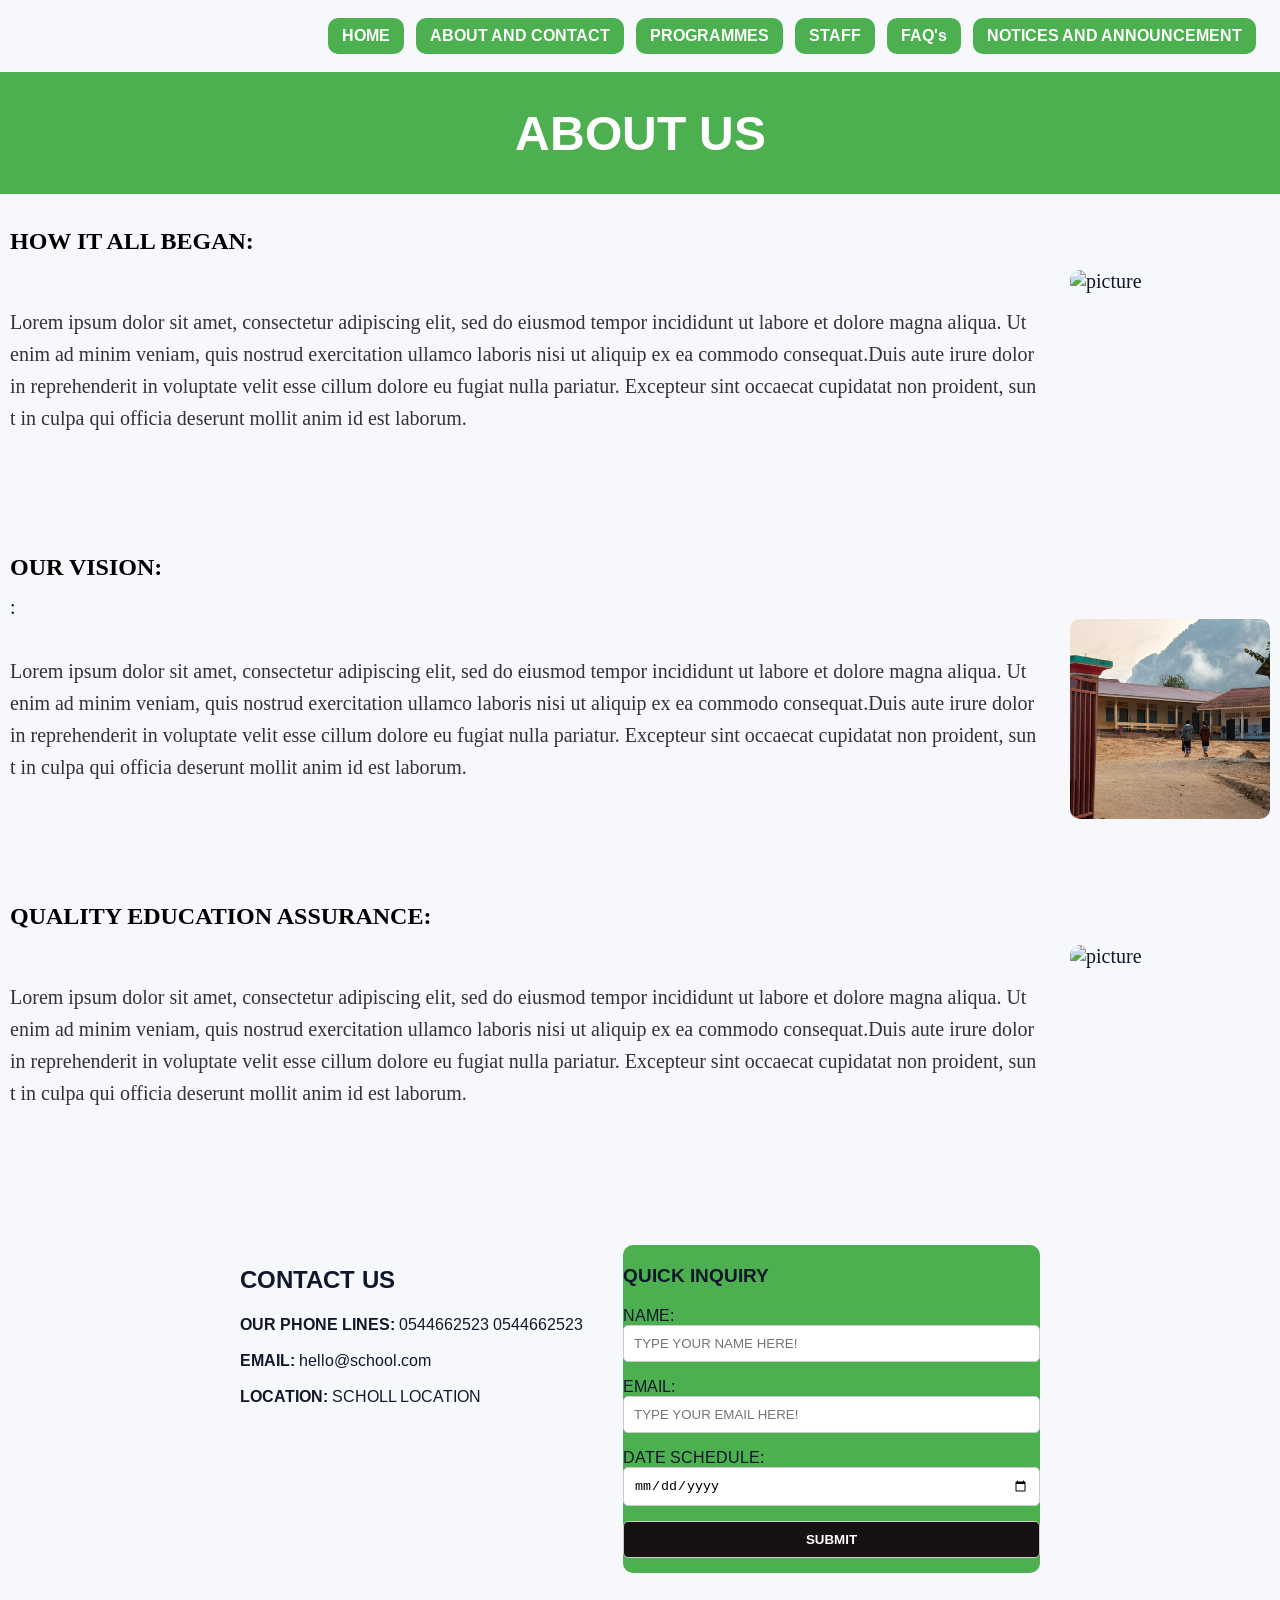
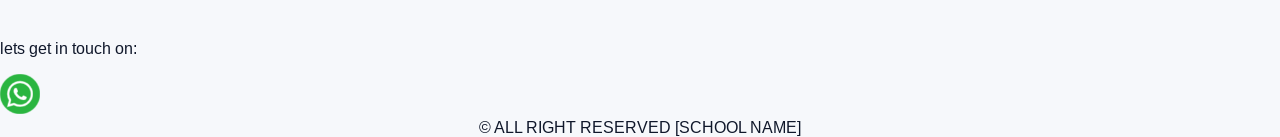
==== About.html @ 0851665d "first commit" ====
<!DOCTYPE html>
<html lang="en">
<head>
<link rel="preconnect" href="https://fonts.googleapis.com">
<link rel="preconnect" href="https://fonts.gstatic.com" crossorigin>
<link href="https://fonts.googleapis.com/css2?family=Arimo:ital,wght@0,400..700;1,400..700&display=swap" rel="stylesheet">
<link rel="stylesheet" href="https://cdnjs.cloudflare.com/ajax/libs/font-awesome/6.5.1/css/all.min.css">
    <meta charset="UTF-8">
    <meta name="viewport" content="width=device-width, initial-scale=1.0, maximum-scale=1.0, viewport-fit=cover">
     <link rel="stylesheet" href="CSS/style.css">
    <title>ABOUT US</title>
             <nav-bar>
            <ul>
                <li><a href="index.html">HOME</a></li>
                 <li><a href="About.html">ABOUT AND CONTACT</a></li>
                 <li><a href="PROGRAMMES.html">PROGRAMMES</a></li>
                 <li><a href="STAFF.html">STAFF</a></li>
                 <li><a href="FAQ.html">FAQ's</a></li>
                <li><a href="NOTICES.html">NOTICES AND ANNOUNCEMENT</a></li>
            </ul>
        </nav-bar>
</head>
<body>

    <!--CREATE A SECTION WITH GRID-->
    <div class="header-container"><h1 class="header">ABOUT US</h1></div>
    <main>
   <article class="content-item"><h3>HOW IT ALL BEGAN:</h3><div class="row-wrapper"><p class="middle-content">Lorem ipsum dolor sit amet, consectetur adipiscing elit, sed do eiusmod tempor incididunt ut labore et dolore magna aliqua. Ut enim ad minim veniam, quis nostrud exercitation ullamco laboris nisi ut aliquip ex ea commodo consequat.Duis aute irure dolor in reprehenderit in voluptate velit esse cillum dolore eu fugiat nulla pariatur. Excepteur sint occaecat cupidatat non proident, sunt in culpa qui officia deserunt mollit anim id est laborum.</p><img src="P/C2.png" alt="picture"></div></article>
   <article class="content-item"><h3>OUR VISION:</h3>:</h3><div class="row-wrapper"><p class="middle-content">Lorem ipsum dolor sit amet, consectetur adipiscing elit, sed do eiusmod tempor incididunt ut labore et dolore magna aliqua. Ut enim ad minim veniam, quis nostrud exercitation ullamco laboris nisi ut aliquip ex ea commodo consequat.Duis aute irure dolor in reprehenderit in voluptate velit esse cillum dolore eu fugiat nulla pariatur. Excepteur sint occaecat cupidatat non proident, sunt in culpa qui officia deserunt mollit anim id est laborum.</p><img src="P/C1.png" alt="picture"></div></article>
   <article class="content-item"><h3>QUALITY EDUCATION ASSURANCE:</h3><div class="row-wrapper"><p class="middle-content">Lorem ipsum dolor sit amet, consectetur adipiscing elit, sed do eiusmod tempor incididunt ut labore et dolore magna aliqua. Ut enim ad minim veniam, quis nostrud exercitation ullamco laboris nisi ut aliquip ex ea commodo consequat.Duis aute irure dolor in reprehenderit in voluptate velit esse cillum dolore eu fugiat nulla pariatur. Excepteur sint occaecat cupidatat non proident, sunt in culpa qui officia deserunt mollit anim id est laborum.</p><img src="P/C2.png" alt="picture"></div></article>
   <section class="contact-container">
        <div class="contact-info">
            <h2>CONTACT US</h2>
            <p><strong>OUR PHONE LINES:</strong> 0544662523   0544662523</p>
            <p><strong>EMAIL:</strong> hello@school.com</p>
            <p><strong>LOCATION:</strong> SCHOLL LOCATION</p>
        </div>
                <form class="contact-form" action="https://wa.me/0544662523" method="GET" target="_blank">
                    <h3>QUICK INQUIRY</h3>
                    <label>NAME:</label><input type="text" name="name" placeholder="TYPE YOUR NAME HERE!" required>
                    <label>EMAIL:</label><input type="email" name="email" placeholder="TYPE YOUR EMAIL HERE!" required>
                    <label>DATE SCHEDULE:</label><input type="date" name="date" placeholder="TYPE IN THE DAY YOU ARE COMFORTABLE WITH!" required></label>
                    <button type="submit">SUBMIT</button>
                </form>
   </section>
    </main>
    <div class="whatsapp-float">
        <p> lets get in touch on:</p>
        <a href="https://wa.me/0544662523" target="_blank" rel="noopener noreferrer">
  <img src="P/whatsapp-logo-4456_64.png" alt="Chat on WhatsApp" width="40" height="40">
</a>
</div>

</body>
<footer>&COPY; ALL RIGHT RESERVED [SCHOOL NAME] </footer>
</html>
---- CSS/style.css ----
/* GOOGLE FONT CODE CSS*/
html{
  scroll-behavior: smooth;
}
.arimo-body {
  font-family: "Arimo", sans-serif;
  font-optical-sizing: auto;
  font-weight: 500;
  font-style: medium;
}
:root{
  --bg: #f6f8fb;
  --card: #ffffff;
  --accent: #4caf50;
  --muted: #64748b;
}

*{box-sizing:border-box}
/* ANNOUNCEMENT BAR IN HOMEPAGE*/
.announcement-bar{
  background-color: #4caf50;
  padding: 30px;
  text-align: center;
  list-style: none;
  width: 100vw;
  position: relative;
  left: 50%;
  right: 50%;
  margin-left: -50vw;
  margin-right: -50vw;
  text-decoration: none;
  height: auto;
  border-radius: 50px;
  transition: all 0.3s ease;
  color: white;
   font-family: "Arimo", sans-serif;
}
.announcement-bar:hover{
  border: rgb(43, 183, 50);
  box-shadow: 0 5px 15px #4caf50;
  background-color: #dae8e1;
  color: #0f172a;
}
a {
  display: block;
  text-decoration: none;
}

body{
  margin:0;
  min-height:100vh;
  font-family: -apple-system, BlinkMacSystemFont, 'Segoe UI', Roboto, 'Helvetica Neue', Arial;
  background:var(--bg);
  color:#0f172a;
   font-family: "Arimo", sans-serif;
}

/* Layout helper: make the page a column so a later
   `.btn-div { margin-top: auto }` pushes the buttons
   to the bottom when content is short. This is a
   non-destructive change that's easy to remove. */
html, body{ height:100%; }
body{ display:flex; flex-direction:column; }

/* Ensure major content sections don't flex-grow unexpectedly */
.hero, main, .card-section{ flex: 0 0 auto; }

/* Push the buttons down when there's extra space */
.btn-div{ margin-top:auto; }

/* NAV */
nav-bar{ display:block;
}
nav-bar ul{ display:flex; gap:12px; align-items:center; justify-content:flex-end; padding:18px 24px; margin:0; }
nav-bar li{ list-style:none; }
nav-bar a{ display:inline-block; padding:8px 14px; background:var(--accent); color:#fff; border-radius:10px; text-decoration:none; font-weight:600; transition:transform .18s ease, background-color .18s ease }
nav-bar a:hover{ transform:translateY(-2px); background:#3fa043 }

/* HERO */
.hero{ position:relative; min-height:60vh; width:100%; overflow:hidden; display:flex; align-items:center; justify-content:center }
.hero img{ position:absolute; inset:0; width:100%; height:100%; object-fit:cover }
.hero::after{ content:""; position:absolute; inset:0; background:linear-gradient(180deg, rgba(0,0,0,.2), rgba(0,0,0,.35)) }
.hero-content{ position:relative; z-index:2; text-align:center; color:#fff; padding:24px }
.hero-title{ font-size:clamp(24px,4.5vw,48px); margin:0 0 8px }
.hero-sub{ margin:0; color:rgba(255,255,255,.9) }

/* SECTION HEADER */
.content-header{ text-align:center; 
  font-size:28px;
   margin:36px 0 12px;
   color: #4caf50;
  }

/* CARDS */
.card-section{ display:grid; grid-template-columns:repeat(auto-fit,minmax(260px,1fr)); gap:20px; margin:24px auto 60px; max-width:1100px; padding:20px }
.card{ background-color:#4caf50;; color:hsl(120, 23%, 84%); padding:22px; border-radius: 45px; box-shadow:0 6px 18px rgba(15,23,42,0.06); transition:transform .28s ease, box-shadow .28s ease }
.card h4{ margin-top:0 }
.card p{ color:#dae8e1; line-height:1.45 }
.card:hover{ transform:translateY(-8px); box-shadow: 10px 18px 40px rgba(16, 107, 12, 0.967) }

/* Buttons block below cards */
.btn-div{ display:flex; gap:12px; justify-content:center; padding:24px;}
.btn-div .btn{ display:inline-block; padding:12px 18px; border-radius:20px; background: #4caf50; color:#fff; text-decoration:none; font-weight:700 }
.button{border-radius:20px; background: #4caf50; color: white; font-size: 20px;}

/* Responsive tweaks */
@media (max-width:768px){
  nav-bar ul{ flex-direction:column; gap:10px; padding:12px }
  .hero{ min-height:40vh }
  .content-header{ font-size:22px }
  .btn-div{ flex-direction:column; gap:10px }
  .card-section {
  grid-template-columns: 1fr;
  }
}
footer{
  align-items: center;
  margin: auto;
}

/* CSS FOR ABOUT PAGE */
/* FOR THE WHOLE CONTAINER*/
.header-container{
  text-align: center;
  background-color: #4caf50;
  color: white;
  font-size: 1.5rem;
}

.content-item{
  margin-bottom: 40px;
  border: transparent;
  padding: 10px;
  border-radius: 15px;
  transition: all 0.4s ease;
}

.content-item:hover{
  background-color: #4caf50;
  border: rgb(44, 41, 40);
  box-shadow: 0 5px 15px #1fe826;
}
.content-item h3{
  color: black;
  margin-bottom: 15px;
  font-size: 1.5rem;
}
/* THE DIV THAT HOLDS THE IMAGE AND <P>*/
.row-wrapper{
  display: flex;
  align-items: center;
  gap: 30px;
  border-radius: 20px;
}
.middle-content{
  flex: 1;
  line-height: 1.6;
  color: #333;
}
.row-wrapper img{
  width: 200px;
  height: 200px;
  object-fit: cover;
  border-radius: 10px;
}
/*CONTACT SECTION*/
.contact-container{
  display: flex;
  gap: 40px;
  padding: 50px;
  max-width: 900px;
  margin: auto;
}
.contact-form{
  display: flex;
  flex-direction: column;
  background-color: #4caf50;
  border-radius: 10px;
  flex: 1;
}
.contact-form input, .contact-form button{
  margin-bottom: 15px;
  padding: 10px;
  border: 1px solid #ccc;
  border-radius: 5px;
}
.contact-form button{
  background-color: #171111;
  color: white;
  cursor: pointer;
  font-weight: bold;
}
/* MOBILE TWAEKS*/
@media (max-width:768px){
  main{grid-template-columns: 1fr};
  .row-wrapper{
    flex-direction: column;
    text-align: center;
  }
}
/*MOBILE TWEAK OF TEMPATE*/
/*CSS FOR PROGRAMMES PAGE*/
.pictemplate{
   padding: 2rem 0 6rem;
}
.subcard{
  display: flex;
  flex-wrap: wrap;
  align-items: center;
  padding: 16px;
  background-color: #4caf50;
}
figure{
  gap: 10px;
  height: fit-content;
  object-fit: cover;
  transition: transform 0.3s;
}
figcaption{
font-size: 1.4rem;
color: rgba(255,255,255,0.9);
}
.subcard, figure:hover{
  transform: translateY(-5px);
}
.eng-pic{
  width: 50%;
  height: 50%;
  border-radius: 20px;
}
figure img{
  border-radius: 70px;
}
.h1{
  text-align: center;
  padding: 30px;
  margin-top: 20px;
  background-color: #4caf50;
  border-radius: 20px;
}
article{
  margin: auto;
  padding:10px;
  word-break: break-all;
  font-family: Cambria, Cochin, Georgia, Times, 'Times New Roman', serif;
  font-size: 20px;
    justify-content: center;
  align-items: center;
  background-color: transparent;
  border-radius: 20px;
  transition: all 0.3s ease;
}
article:hover{
  border-radius: 30px;
  background-color: #4caf50;
  transform-style: scaleY(-2px);
  box-shadow: 0 10px 10px;
  
}
.little-p{
  align-items: center;
  text-align: center;
}
footer{
  text-align: center;
}
/*CSS FOR MEET THE STAFF PAGE*/
.staff-grid{
  text-align: center;
  display:grid;
  grid-template-columns: 1fr 1fr;
  gap: 20px;
  padding: 20px;
}

.staff-card{
  display: grid;
  grid-template-areas: "header header" "text-image";
  align-items: center;
  gap: 10px;
  padding: 10px;
}
.staff-card img{
  border-radius: 40px;
  width: 180px;
  transition: transform 0.4s ease;
}
.staff-grid img:hover{
  border-radius: 50px;
  transform: scale(1.05);
  box-shadow: 0 10px 10px #4caf50;
}
.staff-info{
  border-radius: 25px;
  background-color: #4caf50;
  border-color: #84bb16;
  color: white;
  transition:transform 0.4s ease;
}

.staff-info:hover{
 border-radius: 50px;
  transform: scale(1.05);
  box-shadow: 0 10px 10px white
}
/*CSS FOR GALLERY PAGE*/
.gallery-section{
  padding: 40px 20px;
  text-align: center;
}
.gallery-grid{
  align-items: center;
  display: grid;
  grid-template-columns:3fr ;
  gap: 30px;
  margin-top: 20px;
}
.gallery-item img{
  padding-top: 10px;
  width: 80%;
  object-fit: cover;
  border-radius: 10px;
  transition: transform 0.4s ease;
}
.gallery-item:hover{
  transform: scale(1.05);
  cursor: pointer;
}
@media (max-width:768px){
  .staff-grid{
    grid-template-columns: 1fr;
  }
  .gallery-grid{
    grid-template-columns: auto;
  }
}

/* FOR FAQ's PAGE*/
.faq-section{
  max-width: 800px;
  margin: auto;
  padding: 20px;
}
.faq-item{
  background-color: green;
  color: white;
  padding: 15px;
  margin-bottom: 10px;
  border-radius: 10px;
  cursor: pointer;
  transition: all 0.4s ease;
}
.faq-item:hover{
  cursor: pointer;
  border-radius: 17px;
  box-shadow: 0 10px 20px rgba(255,255,255,.9);
  transform: translateY(-2px);
  background-color: #3fa043;
}
/*THE ANSWER AREA*/
.faq-item p{
  background-color: yellow;
  color: #333;
  padding: 15px;
  margin-top: 10px;
  border-radius: 7px;
}

/*THE ARROW ICON*/
.faq-item summary{
  color: white;
  display:list-item;
  font-weight: bold;
  list-style: disclosure-closed;
  cursor: pointer;
  details[open] summary{
  list-style: disclosure-closed;
  }
}
/* STYLING FOR NOTICES AND ANNOUNCEMENT PAGE*/
.documents{
  max-width: 800px;
  margin: 40px auto;
  padding: 20px;
}
.documents ul{
  list-style: none;
  padding: 0;
}
.documents li a {
  display: block;
  background-color: #4caf50;
  color: white;
  padding: 15px;
  margin: 10px 0;
  text-decoration: none;
  border: 12px;
  text-align: center;
  font-weight: bold;
  transition: background 0.3s;
}

.documents li a:hover{
  background-color: #3fa043;
}
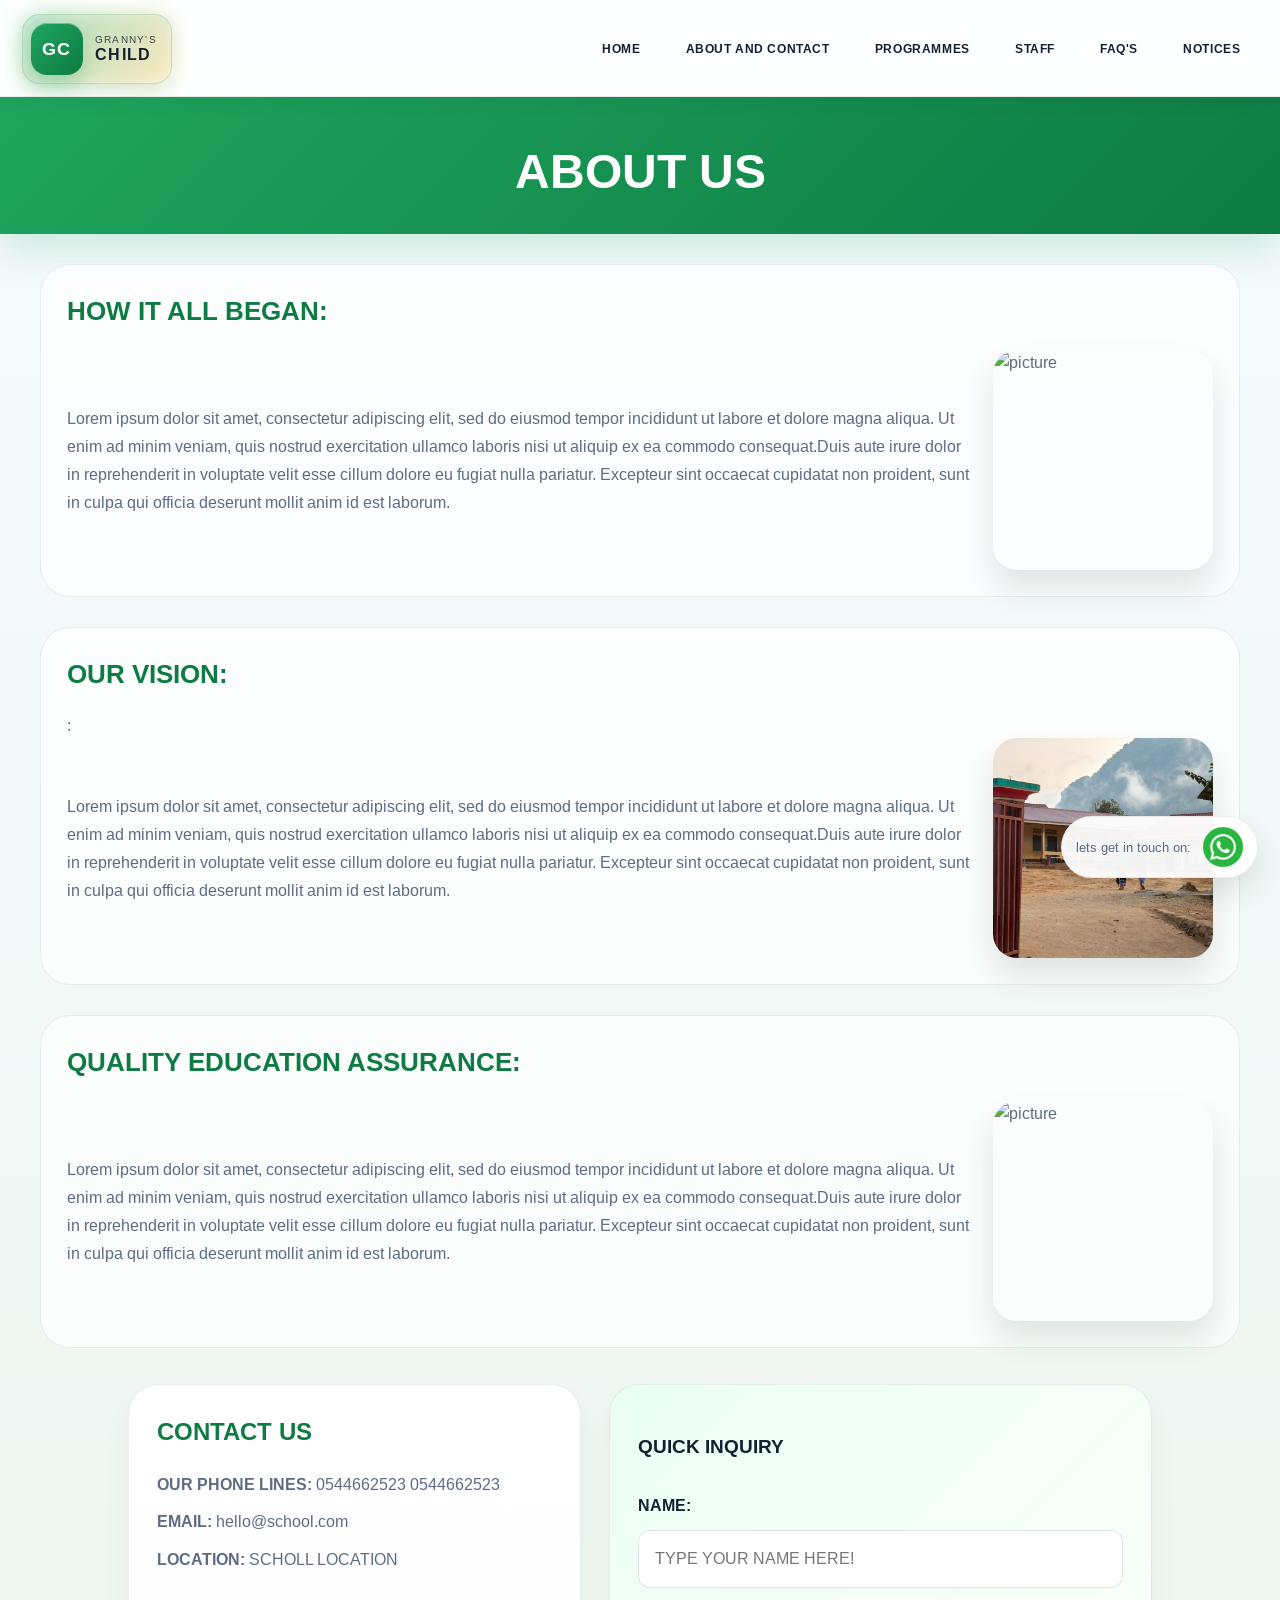
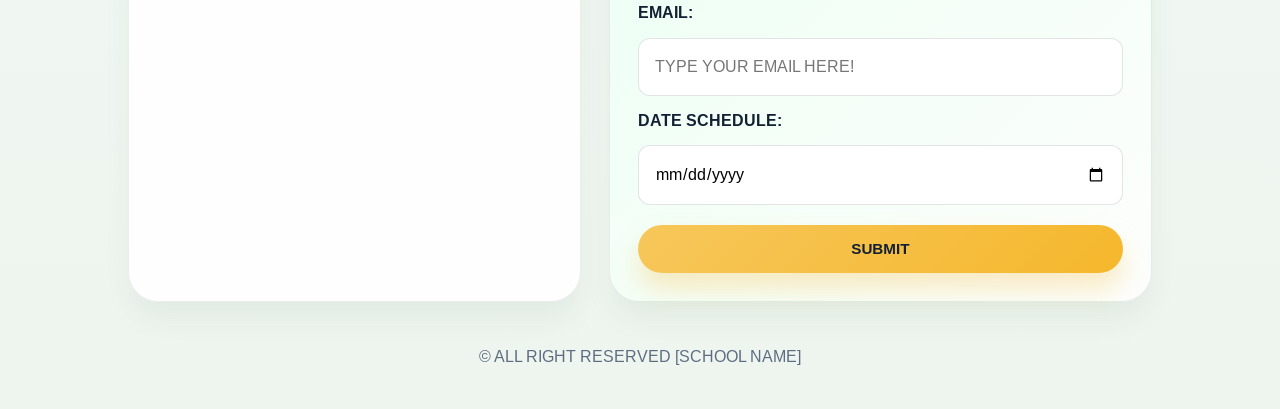
==== commit 3c8cfe23: "nav and logo update" ====
--- a/About.html
+++ b/About.html
@@ -9,18 +9,36 @@
     <meta name="viewport" content="width=device-width, initial-scale=1.0, maximum-scale=1.0, viewport-fit=cover">
      <link rel="stylesheet" href="CSS/style.css">
     <title>ABOUT US</title>
-             <nav-bar>
-            <ul>
-                <li><a href="index.html">HOME</a></li>
-                 <li><a href="About.html">ABOUT AND CONTACT</a></li>
-                 <li><a href="PROGRAMMES.html">PROGRAMMES</a></li>
-                 <li><a href="STAFF.html">STAFF</a></li>
-                 <li><a href="FAQ.html">FAQ's</a></li>
-                <li><a href="NOTICES.html">NOTICES AND ANNOUNCEMENT</a></li>
-            </ul>
-        </nav-bar>
 </head>
 <body>
+    <header class="site-header">
+        <div class="header-inner">
+            <div class="brand-mark" aria-label="Granny's Child School logo">
+                <div class="brand-icon">GC</div>
+                <div class="brand-text">
+                    <span>Granny's</span>
+                    <strong>Child</strong>
+                </div>
+            </div>
+
+            <button class="nav-toggle" type="button" aria-label="Toggle navigation" aria-expanded="false">
+                <span></span>
+                <span></span>
+                <span></span>
+            </button>
+
+            <nav-bar class="main-nav" id="main-nav">
+                <ul>
+                    <li><a href="index.html">HOME</a></li>
+                    <li><a href="About.html">ABOUT AND CONTACT</a></li>
+                    <li><a href="PROGRAMMES.html">PROGRAMMES</a></li>
+                    <li><a href="STAFF.html">STAFF</a></li>
+                    <li><a href="FAQ.html">FAQ's</a></li>
+                    <li><a href="NOTICES.html">NOTICES</a></li>
+                </ul>
+            </nav-bar>
+        </div>
+    </header>
 
     <!--CREATE A SECTION WITH GRID-->
     <div class="header-container"><h1 class="header">ABOUT US</h1></div>
@@ -51,6 +69,17 @@
 </a>
 </div>
 
+    <script>
+      const toggleButton = document.querySelector('.nav-toggle');
+      const mainNav = document.getElementById('main-nav');
+
+      if (toggleButton && mainNav) {
+        toggleButton.addEventListener('click', () => {
+          const isOpen = mainNav.classList.toggle('open');
+          toggleButton.setAttribute('aria-expanded', String(isOpen));
+        });
+      }
+    </script>
 </body>
 <footer>&COPY; ALL RIGHT RESERVED [SCHOOL NAME] </footer>
 </html>
--- a/CSS/style.css
+++ b/CSS/style.css
@@ -1,405 +1,883 @@
-/* GOOGLE FONT CODE CSS*/
-html{
+:root {
+  --bg: #f3f7fb;
+  --bg-soft: #edf8f1;
+  --surface: rgba(255, 255, 255, 0.9);
+  --surface-strong: #ffffff;
+  --primary: #1fa55d;
+  --primary-dark: #0d7b43;
+  --primary-soft: #eafaf1;
+  --accent: #f7c75b;
+  --text: #122033;
+  --muted: #5d6c82;
+  --border: rgba(18, 32, 51, 0.08);
+  --shadow: 0 22px 60px rgba(15, 55, 34, 0.12);
+  --radius-xl: 30px;
+  --radius-lg: 20px;
+  --radius-md: 14px;
+}
+
+* {
+  box-sizing: border-box;
+}
+
+html {
   scroll-behavior: smooth;
 }
-.arimo-body {
+
+body {
+  margin: 0;
+  min-height: 100vh;
   font-family: "Arimo", sans-serif;
-  font-optical-sizing: auto;
-  font-weight: 500;
-  font-style: medium;
-}
-:root{
-  --bg: #f6f8fb;
-  --card: #ffffff;
-  --accent: #4caf50;
-  --muted: #64748b;
-}
-
-*{box-sizing:border-box}
-/* ANNOUNCEMENT BAR IN HOMEPAGE*/
-.announcement-bar{
-  background-color: #4caf50;
-  padding: 30px;
-  text-align: center;
+  background: linear-gradient(180deg, #f6fbff 0%, #eef5ee 100%);
+  color: var(--text);
+  line-height: 1.6;
+}
+
+img {
+  display: block;
+  max-width: 100%;
+}
+
+main {
+  max-width: 1200px;
+  margin: 0 auto;
+}
+
+section {
+  display: block;
+}
+
+a {
+  color: inherit;
+  text-decoration: none;
+}
+
+.site-header {
+  position: sticky;
+  top: 0;
+  z-index: 50;
+  background: rgba(255, 255, 255, 0.82);
+  backdrop-filter: blur(12px);
+  border-bottom: 1px solid var(--border);
+  box-shadow: 0 6px 18px rgba(16, 24, 40, 0.04);
+}
+
+.header-inner {
+  max-width: 1280px;
+  margin: 0 auto;
+  padding: 14px 22px 12px;
+  display: flex;
+  align-items: center;
+  justify-content: space-between;
+  gap: 18px;
+}
+
+.nav-toggle {
+  display: none;
+  width: 52px;
+  height: 52px;
+  border: 0;
+  border-radius: 14px;
+  background: linear-gradient(135deg, var(--primary), var(--primary-dark));
+  box-shadow: 0 12px 20px rgba(31, 165, 93, 0.2);
+  padding: 12px 10px;
+  cursor: pointer;
+  align-items: center;
+  justify-content: center;
+  flex-direction: column;
+  gap: 5px;
+}
+
+.nav-toggle span {
+  display: block;
+  width: 22px;
+  height: 2.5px;
+  background: white;
+  border-radius: 99px;
+}
+
+.brand-mark {
+  position: relative;
+  display: inline-flex;
+  align-items: center;
+  gap: 12px;
+  padding: 8px 14px 8px 8px;
+  background: linear-gradient(135deg, rgba(31, 165, 93, 0.12), rgba(247, 199, 91, 0.15));
+  border: 1px solid rgba(31, 165, 93, 0.2);
+  border-radius: 18px;
+  box-shadow: 0 10px 18px rgba(31, 165, 93, 0.1);
+  animation: floatLogo 4.5s ease-in-out infinite;
+}
+
+.brand-mark::before {
+  content: "";
+  position: absolute;
+  inset: -3px;
+  border-radius: 22px;
+  background: linear-gradient(135deg, rgba(31, 165, 93, 0.3), rgba(247, 199, 91, 0.3));
+  z-index: -1;
+  filter: blur(10px);
+}
+
+.brand-icon {
+  width: 52px;
+  height: 52px;
+  border-radius: 16px;
+  display: grid;
+  place-items: center;
+  font-weight: 800;
+  font-size: 1.1rem;
+  letter-spacing: 0.06em;
+  color: white;
+  background: linear-gradient(135deg, var(--primary), var(--primary-dark));
+  box-shadow: inset 0 1px 0 rgba(255, 255, 255, 0.4), 0 10px 18px rgba(31, 165, 93, 0.28);
+}
+
+.brand-text {
+  display: flex;
+  flex-direction: column;
+  line-height: 1.05;
+  color: var(--text);
+  text-transform: uppercase;
+}
+
+.brand-text span {
+  font-size: 0.64rem;
+  letter-spacing: 0.12em;
+  opacity: 0.8;
+}
+
+.brand-text strong {
+  font-size: 1.02rem;
+  letter-spacing: 0.08em;
+}
+
+nav-bar {
+  display: block;
+}
+
+nav-bar ul {
+  max-width: 1200px;
+  margin: 0 auto;
   list-style: none;
-  width: 100vw;
+  display: flex;
+  justify-content: center;
+  align-items: center;
+  gap: 10px;
+  flex-wrap: wrap;
+  padding: 0;
+}
+
+nav-bar li {
+  list-style: none;
+}
+
+nav-bar a {
+  display: inline-flex;
+  align-items: center;
+  justify-content: center;
+  padding: 0.8rem 1.1rem;
+  border-radius: 999px;
+  font-size: 0.74rem;
+  font-weight: 700;
+  letter-spacing: 0.05em;
+  text-transform: uppercase;
+  color: var(--text);
+  transition: all 0.25s ease;
+}
+
+nav-bar a:hover,
+nav-bar a:focus-visible {
+  background: linear-gradient(135deg, var(--primary), var(--primary-dark));
+  color: white;
+  transform: translateY(-2px);
+  box-shadow: 0 12px 25px rgba(31, 165, 93, 0.25);
+}
+
+.announcement-bar {
+  width: min(1180px, calc(100% - 30px));
+  margin: 22px auto 0;
+  padding: 18px 24px;
+  border-radius: 999px;
+  background: linear-gradient(135deg, var(--primary), var(--primary-dark));
+  color: white;
+  box-shadow: 0 18px 40px rgba(31, 165, 93, 0.3);
+  transition: transform 0.25s ease, box-shadow 0.25s ease;
+}
+
+.announcement-bar:hover {
+  transform: translateY(-2px);
+  box-shadow: 0 18px 40px rgba(13, 123, 67, 0.35);
+}
+
+.announcement-content {
+  display: flex;
+  align-items: center;
+  justify-content: center;
+  flex-wrap: wrap;
+  gap: 12px;
+  text-align: center;
+}
+
+.announcement-content h3 {
+  margin: 0;
+  font-size: 0.86rem;
+  letter-spacing: 0.12em;
+  text-transform: uppercase;
+}
+
+.announcement-content ul {
+  list-style: none;
+  margin: 0;
+  padding: 0;
+  display: inline-flex;
+  align-items: center;
+  justify-content: center;
+  gap: 8px;
+  color: rgba(255, 255, 255, 0.94);
+  font-size: 0.95rem;
+}
+
+.hero {
   position: relative;
-  left: 50%;
-  right: 50%;
-  margin-left: -50vw;
-  margin-right: -50vw;
-  text-decoration: none;
-  height: auto;
-  border-radius: 50px;
-  transition: all 0.3s ease;
+  display: flex;
+  align-items: center;
+  justify-content: center;
+  min-height: 640px;
+  overflow: hidden;
+  border-radius: 0 0 42px 42px;
+  margin-top: 18px;
+  box-shadow: var(--shadow);
+}
+
+.hero img {
+  position: absolute;
+  inset: 0;
+  width: 100%;
+  height: 100%;
+  object-fit: cover;
+}
+
+.hero::after {
+  content: "";
+  position: absolute;
+  inset: 0;
+  background: linear-gradient(90deg, rgba(9, 26, 21, 0.76), rgba(9, 26, 21, 0.35));
+}
+
+.hero-content {
+  position: relative;
+  z-index: 1;
+  max-width: 760px;
+  text-align: center;
   color: white;
-   font-family: "Arimo", sans-serif;
-}
-.announcement-bar:hover{
-  border: rgb(43, 183, 50);
-  box-shadow: 0 5px 15px #4caf50;
-  background-color: #dae8e1;
-  color: #0f172a;
-}
-a {
+  padding: 32px 20px;
+}
+
+.hero-title {
+  margin: 0 0 14px;
+  font-size: clamp(2.4rem, 5vw, 5rem);
+  line-height: 1.08;
+  letter-spacing: -0.04em;
+}
+
+.hero-sub {
+  margin: 0 auto 28px;
+  max-width: 620px;
+  color: rgba(255, 255, 255, 0.9);
+  font-size: clamp(1.05rem, 2vw, 1.35rem);
+}
+
+.hero-actions {
+  display: flex;
+  justify-content: center;
+  flex-wrap: wrap;
+  gap: 14px;
+  margin-top: 18px;
+}
+
+.primary-btn,
+.secondary-btn,
+.button,
+.btn-div .btn,
+.contact-form button {
+  display: inline-flex;
+  align-items: center;
+  justify-content: center;
+  padding: 0.95rem 1.5rem;
+  border: none;
+  border-radius: 999px;
+  font-weight: 700;
+  font-size: 0.95rem;
+  transition: transform 0.2s ease, box-shadow 0.2s ease, filter 0.2s ease;
+  cursor: pointer;
+}
+
+.primary-btn,
+.button,
+.btn-div .btn,
+.contact-form button {
+  background: linear-gradient(135deg, var(--accent), #f5b72c);
+  color: #122033;
+  box-shadow: 0 16px 26px rgba(247, 199, 91, 0.35);
+}
+
+.secondary-btn {
+  background: rgba(255, 255, 255, 0.15);
+  border: 1px solid rgba(255, 255, 255, 0.4);
+  color: white;
+}
+
+.primary-btn:hover,
+.secondary-btn:hover,
+.button:hover,
+.btn-div .btn:hover,
+.contact-form button:hover {
+  transform: translateY(-2px);
+  filter: brightness(1.02);
+}
+
+.trust-bar {
+  display: grid;
+  grid-template-columns: repeat(auto-fit, minmax(180px, 1fr));
+  gap: 18px;
+  max-width: 1100px;
+  width: calc(100% - 38px);
+  margin: -38px auto 0;
+  position: relative;
+  z-index: 2;
+}
+
+.stat-card {
+  background: rgba(255, 255, 255, 0.96);
+  border: 1px solid var(--border);
+  border-radius: 22px;
+  padding: 22px 18px;
+  text-align: center;
+  box-shadow: 0 18px 28px rgba(15, 55, 34, 0.06);
+}
+
+.stat-card strong {
   display: block;
-  text-decoration: none;
-}
-
-body{
-  margin:0;
-  min-height:100vh;
-  font-family: -apple-system, BlinkMacSystemFont, 'Segoe UI', Roboto, 'Helvetica Neue', Arial;
-  background:var(--bg);
-  color:#0f172a;
-   font-family: "Arimo", sans-serif;
-}
-
-/* Layout helper: make the page a column so a later
-   `.btn-div { margin-top: auto }` pushes the buttons
-   to the bottom when content is short. This is a
-   non-destructive change that's easy to remove. */
-html, body{ height:100%; }
-body{ display:flex; flex-direction:column; }
-
-/* Ensure major content sections don't flex-grow unexpectedly */
-.hero, main, .card-section{ flex: 0 0 auto; }
-
-/* Push the buttons down when there's extra space */
-.btn-div{ margin-top:auto; }
-
-/* NAV */
-nav-bar{ display:block;
-}
-nav-bar ul{ display:flex; gap:12px; align-items:center; justify-content:flex-end; padding:18px 24px; margin:0; }
-nav-bar li{ list-style:none; }
-nav-bar a{ display:inline-block; padding:8px 14px; background:var(--accent); color:#fff; border-radius:10px; text-decoration:none; font-weight:600; transition:transform .18s ease, background-color .18s ease }
-nav-bar a:hover{ transform:translateY(-2px); background:#3fa043 }
-
-/* HERO */
-.hero{ position:relative; min-height:60vh; width:100%; overflow:hidden; display:flex; align-items:center; justify-content:center }
-.hero img{ position:absolute; inset:0; width:100%; height:100%; object-fit:cover }
-.hero::after{ content:""; position:absolute; inset:0; background:linear-gradient(180deg, rgba(0,0,0,.2), rgba(0,0,0,.35)) }
-.hero-content{ position:relative; z-index:2; text-align:center; color:#fff; padding:24px }
-.hero-title{ font-size:clamp(24px,4.5vw,48px); margin:0 0 8px }
-.hero-sub{ margin:0; color:rgba(255,255,255,.9) }
-
-/* SECTION HEADER */
-.content-header{ text-align:center; 
-  font-size:28px;
-   margin:36px 0 12px;
-   color: #4caf50;
-  }
-
-/* CARDS */
-.card-section{ display:grid; grid-template-columns:repeat(auto-fit,minmax(260px,1fr)); gap:20px; margin:24px auto 60px; max-width:1100px; padding:20px }
-.card{ background-color:#4caf50;; color:hsl(120, 23%, 84%); padding:22px; border-radius: 45px; box-shadow:0 6px 18px rgba(15,23,42,0.06); transition:transform .28s ease, box-shadow .28s ease }
-.card h4{ margin-top:0 }
-.card p{ color:#dae8e1; line-height:1.45 }
-.card:hover{ transform:translateY(-8px); box-shadow: 10px 18px 40px rgba(16, 107, 12, 0.967) }
-
-/* Buttons block below cards */
-.btn-div{ display:flex; gap:12px; justify-content:center; padding:24px;}
-.btn-div .btn{ display:inline-block; padding:12px 18px; border-radius:20px; background: #4caf50; color:#fff; text-decoration:none; font-weight:700 }
-.button{border-radius:20px; background: #4caf50; color: white; font-size: 20px;}
-
-/* Responsive tweaks */
-@media (max-width:768px){
-  nav-bar ul{ flex-direction:column; gap:10px; padding:12px }
-  .hero{ min-height:40vh }
-  .content-header{ font-size:22px }
-  .btn-div{ flex-direction:column; gap:10px }
-  .card-section {
-  grid-template-columns: 1fr;
-  }
-}
-footer{
-  align-items: center;
-  margin: auto;
-}
-
-/* CSS FOR ABOUT PAGE */
-/* FOR THE WHOLE CONTAINER*/
-.header-container{
-  text-align: center;
-  background-color: #4caf50;
+  font-size: clamp(1.8rem, 2vw, 2.5rem);
+  color: var(--primary-dark);
+}
+
+.stat-card span {
+  color: var(--muted);
+  font-size: 0.95rem;
+}
+
+.content-header {
+  text-align: center;
+  margin: 72px 0 18px;
+  font-size: clamp(2rem, 3vw, 3rem);
+  color: var(--primary-dark);
+}
+
+.card-section {
+  display: grid;
+  grid-template-columns: repeat(auto-fit, minmax(260px, 1fr));
+  gap: 22px;
+  max-width: 1100px;
+  margin: 0 auto 42px;
+  padding: 0 20px;
+}
+
+.card {
+  background: linear-gradient(135deg, #ffffff, #f1fff5);
+  border: 1px solid rgba(31, 165, 93, 0.12);
+  border-radius: var(--radius-xl);
+  padding: 26px 22px;
+  box-shadow: 0 18px 25px rgba(15, 55, 34, 0.05);
+  opacity: 0;
+  transform: translateY(24px) rotate(0.3deg);
+  transition: transform 0.3s ease, box-shadow 0.3s ease, opacity 0.3s ease;
+  animation: floatCard 5.5s ease-in-out infinite;
+}
+
+.card:nth-child(2) {
+  animation-delay: 0.6s;
+}
+
+.card:nth-child(3) {
+  animation-delay: 1.2s;
+}
+
+.card.in-view {
+  opacity: 1;
+  transform: translateY(0) rotate(0deg);
+}
+
+.card:hover {
+  transform: translateY(-10px) rotate(-1deg) scale(1.01);
+  box-shadow: 0 24px 35px rgba(15, 55, 34, 0.09);
+}
+
+.card h4 {
+  margin: 0 0 12px;
+  color: var(--primary-dark);
+  font-size: 1.3rem;
+  line-height: 1.35;
+}
+
+.card p {
+  margin: 0;
+  color: var(--muted);
+  line-height: 1.75;
+}
+
+.btn-div {
+  display: flex;
+  justify-content: center;
+  gap: 14px;
+  flex-wrap: wrap;
+  margin: 12px auto 64px;
+  padding: 0 20px;
+}
+
+.page-shell {
+  max-width: 1100px;
+  margin: 0 auto;
+  padding: 0 22px 60px;
+}
+
+.header-container {
+  background: linear-gradient(135deg, var(--primary), var(--primary-dark));
   color: white;
-  font-size: 1.5rem;
-}
-
-.content-item{
-  margin-bottom: 40px;
-  border: transparent;
-  padding: 10px;
-  border-radius: 15px;
-  transition: all 0.4s ease;
-}
-
-.content-item:hover{
-  background-color: #4caf50;
-  border: rgb(44, 41, 40);
-  box-shadow: 0 5px 15px #1fe826;
-}
-.content-item h3{
-  color: black;
-  margin-bottom: 15px;
-  font-size: 1.5rem;
-}
-/* THE DIV THAT HOLDS THE IMAGE AND <P>*/
-.row-wrapper{
-  display: flex;
-  align-items: center;
-  gap: 30px;
-  border-radius: 20px;
-}
-.middle-content{
+  padding: 36px 20px 24px;
+  text-align: center;
+  box-shadow: 0 18px 35px rgba(31, 165, 93, 0.18);
+}
+
+.header-container h1 {
+  margin: 0;
+  font-size: clamp(2rem, 4vw, 3rem);
+}
+
+.content-item {
+  margin-top: 30px;
+  background: rgba(255, 255, 255, 0.7);
+  border: 1px solid var(--border);
+  border-radius: var(--radius-xl);
+  padding: 26px;
+  transition: transform 0.25s ease, box-shadow 0.25s ease;
+}
+
+.content-item:hover {
+  transform: translateY(-3px);
+  box-shadow: 0 18px 32px rgba(15, 55, 34, 0.08);
+}
+
+.content-item h3 {
+  margin: 0 0 18px;
+  color: var(--primary-dark);
+  font-size: 1.6rem;
+}
+
+.row-wrapper {
+  display: flex;
+  align-items: center;
+  gap: 24px;
+}
+
+.middle-content {
   flex: 1;
-  line-height: 1.6;
-  color: #333;
-}
-.row-wrapper img{
-  width: 200px;
+  color: var(--muted);
+  line-height: 1.75;
+  margin: 0;
+}
+
+.row-wrapper img {
+  width: 220px;
+  height: 220px;
+  object-fit: cover;
+  border-radius: 24px;
+  box-shadow: 0 18px 30px rgba(15, 55, 34, 0.12);
+}
+
+.contact-container {
+  display: grid;
+  grid-template-columns: 1fr 1.2fr;
+  gap: 28px;
+  max-width: 1024px;
+  margin: 36px auto 0;
+  padding: 0 0 20px;
+}
+
+.contact-info,
+.contact-form {
+  background: rgba(255, 255, 255, 0.9);
+  border: 1px solid var(--border);
+  border-radius: var(--radius-xl);
+  padding: 28px;
+  box-shadow: 0 18px 28px rgba(15, 55, 34, 0.05);
+}
+
+.contact-info h2 {
+  margin-top: 0;
+  color: var(--primary-dark);
+}
+
+.contact-info p {
+  margin: 12px 0;
+  color: var(--muted);
+}
+
+.contact-form {
+  display: flex;
+  flex-direction: column;
+  gap: 12px;
+  background: linear-gradient(135deg, #ebfff3, #fdfefc);
+}
+
+.contact-form label {
+  font-weight: 700;
+  color: var(--text);
+}
+
+.contact-form input {
+  border: 1px solid rgba(18, 32, 51, 0.12);
+  border-radius: 12px;
+  padding: 0.95rem 1rem;
+  font: inherit;
+  background: white;
+}
+
+.contact-form button {
+  margin-top: 8px;
+}
+
+.whatsapp-float {
+  position: fixed;
+  right: 22px;
+  bottom: 22px;
+  display: flex;
+  align-items: center;
+  gap: 12px;
+  background: rgba(255, 255, 255, 0.95);
+  border: 1px solid var(--border);
+  border-radius: 999px;
+  padding: 10px 14px;
+  box-shadow: 0 14px 28px rgba(17, 48, 29, 0.12);
+  z-index: 20;
+}
+
+.whatsapp-float p {
+  margin: 0;
+  font-size: 0.8rem;
+  color: var(--muted);
+}
+
+.whatsapp-float img {
+  width: 40px;
+  height: 40px;
+}
+
+.subcard {
+  display: grid;
+  grid-template-columns: repeat(auto-fit, minmax(200px, 1fr));
+  gap: 18px;
+  padding: 22px;
+  margin-top: 18px;
+  background: linear-gradient(135deg, #ebfff4, #e7f7ff);
+  border: 1px solid rgba(31, 165, 93, 0.12);
+  border-radius: var(--radius-xl);
+}
+
+.subcard figure {
+  margin: 0;
+  background: white;
+  border-radius: 24px;
+  padding: 14px;
+  border: 1px solid rgba(18, 32, 51, 0.06);
+  transition: transform 0.25s ease, box-shadow 0.25s ease;
+}
+
+.subcard figure:hover {
+  transform: translateY(-4px);
+  box-shadow: 0 18px 32px rgba(15, 55, 34, 0.08);
+}
+
+.subcard img {
+  width: 100%;
   height: 200px;
   object-fit: cover;
-  border-radius: 10px;
-}
-/*CONTACT SECTION*/
-.contact-container{
-  display: flex;
-  gap: 40px;
-  padding: 50px;
+  border-radius: 18px;
+}
+
+.subcard figcaption {
+  margin-top: 12px;
+  text-align: center;
+  color: var(--primary-dark);
+  font-weight: 700;
+}
+
+.pheader,
+.h1 {
+  text-align: center;
+  margin: 40px 0 18px;
+  font-size: clamp(2rem, 3vw, 2.8rem);
+  color: var(--primary-dark);
+}
+
+article {
+  background: rgba(255, 255, 255, 0.7);
+  border: 1px solid var(--border);
+  border-radius: var(--radius-lg);
+  padding: 24px;
+  color: var(--muted);
+}
+
+.little-p {
+  text-align: center;
+  font-size: 1.2rem;
+  font-weight: 700;
+  color: var(--primary-dark);
+  padding: 18px 0 30px;
+}
+
+.staff-grid {
+  display: grid;
+  grid-template-columns: repeat(auto-fit, minmax(260px, 1fr));
+  gap: 22px;
+  padding: 30px 20px;
+  max-width: 1200px;
+  margin: 0 auto;
+}
+
+.staff-card {
+  display: flex;
+  flex-direction: column;
+  gap: 16px;
+  background: rgba(255, 255, 255, 0.9);
+  border: 1px solid var(--border);
+  border-radius: var(--radius-xl);
+  padding: 18px;
+  box-shadow: 0 18px 25px rgba(15, 55, 34, 0.05);
+}
+
+.staff-card img {
+  width: 100%;
+  height: 240px;
+  object-fit: cover;
+  border-radius: 20px;
+}
+
+.staff-info {
+  background: linear-gradient(135deg, var(--primary-soft), rgba(255, 255, 255, 0.8));
+  border-radius: 18px;
+  padding: 16px;
+}
+
+.staff-info h3 {
+  margin: 0 0 8px;
+  color: var(--primary-dark);
+}
+
+.staff-info p {
+  margin: 0;
+  color: var(--muted);
+  line-height: 1.7;
+}
+
+.gallery-section {
+  max-width: 1200px;
+  margin: 0 auto;
+  padding: 10px 20px 60px;
+}
+
+.gallery-section h2 {
+  text-align: center;
+  color: var(--primary-dark);
+  margin: 22px 0 18px;
+}
+
+.gallery-grid {
+  display: grid;
+  grid-template-columns: repeat(auto-fit, minmax(220px, 1fr));
+  gap: 18px;
+}
+
+.gallery-item img {
+  width: 100%;
+  height: 220px;
+  object-fit: cover;
+  border-radius: 22px;
+  box-shadow: 0 18px 26px rgba(15, 55, 34, 0.08);
+  transition: transform 0.25s ease;
+}
+
+.gallery-item:hover img {
+  transform: scale(1.03);
+}
+
+.faq-section {
+  max-width: 920px;
+  margin: 30px auto 60px;
+  padding: 0 20px;
+}
+
+.faq-item {
+  background: rgba(255, 255, 255, 0.9);
+  border: 1px solid var(--border);
+  border-radius: var(--radius-lg);
+  padding: 18px 20px;
+  margin-bottom: 14px;
+  box-shadow: 0 14px 28px rgba(15, 55, 34, 0.04);
+}
+
+.faq-item summary {
+  cursor: pointer;
+  font-weight: 700;
+  color: var(--primary-dark);
+}
+
+.faq-item p {
+  margin: 14px 0 0;
+  padding: 14px 16px;
+  border-radius: 12px;
+  background: var(--primary-soft);
+  color: var(--text);
+}
+
+.documents {
   max-width: 900px;
-  margin: auto;
-}
-.contact-form{
-  display: flex;
-  flex-direction: column;
-  background-color: #4caf50;
-  border-radius: 10px;
-  flex: 1;
-}
-.contact-form input, .contact-form button{
-  margin-bottom: 15px;
-  padding: 10px;
-  border: 1px solid #ccc;
-  border-radius: 5px;
-}
-.contact-form button{
-  background-color: #171111;
-  color: white;
-  cursor: pointer;
-  font-weight: bold;
-}
-/* MOBILE TWAEKS*/
-@media (max-width:768px){
-  main{grid-template-columns: 1fr};
-  .row-wrapper{
-    flex-direction: column;
-    text-align: center;
-  }
-}
-/*MOBILE TWEAK OF TEMPATE*/
-/*CSS FOR PROGRAMMES PAGE*/
-.pictemplate{
-   padding: 2rem 0 6rem;
-}
-.subcard{
-  display: flex;
-  flex-wrap: wrap;
-  align-items: center;
-  padding: 16px;
-  background-color: #4caf50;
-}
-figure{
-  gap: 10px;
-  height: fit-content;
-  object-fit: cover;
-  transition: transform 0.3s;
-}
-figcaption{
-font-size: 1.4rem;
-color: rgba(255,255,255,0.9);
-}
-.subcard, figure:hover{
-  transform: translateY(-5px);
-}
-.eng-pic{
-  width: 50%;
-  height: 50%;
-  border-radius: 20px;
-}
-figure img{
-  border-radius: 70px;
-}
-.h1{
-  text-align: center;
-  padding: 30px;
-  margin-top: 20px;
-  background-color: #4caf50;
-  border-radius: 20px;
-}
-article{
-  margin: auto;
-  padding:10px;
-  word-break: break-all;
-  font-family: Cambria, Cochin, Georgia, Times, 'Times New Roman', serif;
-  font-size: 20px;
-    justify-content: center;
-  align-items: center;
-  background-color: transparent;
-  border-radius: 20px;
-  transition: all 0.3s ease;
-}
-article:hover{
-  border-radius: 30px;
-  background-color: #4caf50;
-  transform-style: scaleY(-2px);
-  box-shadow: 0 10px 10px;
-  
-}
-.little-p{
-  align-items: center;
-  text-align: center;
-}
-footer{
-  text-align: center;
-}
-/*CSS FOR MEET THE STAFF PAGE*/
-.staff-grid{
-  text-align: center;
-  display:grid;
-  grid-template-columns: 1fr 1fr;
-  gap: 20px;
-  padding: 20px;
-}
-
-.staff-card{
-  display: grid;
-  grid-template-areas: "header header" "text-image";
-  align-items: center;
-  gap: 10px;
-  padding: 10px;
-}
-.staff-card img{
-  border-radius: 40px;
-  width: 180px;
-  transition: transform 0.4s ease;
-}
-.staff-grid img:hover{
-  border-radius: 50px;
-  transform: scale(1.05);
-  box-shadow: 0 10px 10px #4caf50;
-}
-.staff-info{
-  border-radius: 25px;
-  background-color: #4caf50;
-  border-color: #84bb16;
-  color: white;
-  transition:transform 0.4s ease;
-}
-
-.staff-info:hover{
- border-radius: 50px;
-  transform: scale(1.05);
-  box-shadow: 0 10px 10px white
-}
-/*CSS FOR GALLERY PAGE*/
-.gallery-section{
-  padding: 40px 20px;
-  text-align: center;
-}
-.gallery-grid{
-  align-items: center;
-  display: grid;
-  grid-template-columns:3fr ;
-  gap: 30px;
-  margin-top: 20px;
-}
-.gallery-item img{
-  padding-top: 10px;
-  width: 80%;
-  object-fit: cover;
-  border-radius: 10px;
-  transition: transform 0.4s ease;
-}
-.gallery-item:hover{
-  transform: scale(1.05);
-  cursor: pointer;
-}
-@media (max-width:768px){
-  .staff-grid{
-    grid-template-columns: 1fr;
-  }
-  .gallery-grid{
-    grid-template-columns: auto;
-  }
-}
-
-/* FOR FAQ's PAGE*/
-.faq-section{
-  max-width: 800px;
-  margin: auto;
-  padding: 20px;
-}
-.faq-item{
-  background-color: green;
-  color: white;
-  padding: 15px;
-  margin-bottom: 10px;
-  border-radius: 10px;
-  cursor: pointer;
-  transition: all 0.4s ease;
-}
-.faq-item:hover{
-  cursor: pointer;
-  border-radius: 17px;
-  box-shadow: 0 10px 20px rgba(255,255,255,.9);
-  transform: translateY(-2px);
-  background-color: #3fa043;
-}
-/*THE ANSWER AREA*/
-.faq-item p{
-  background-color: yellow;
-  color: #333;
-  padding: 15px;
-  margin-top: 10px;
-  border-radius: 7px;
-}
-
-/*THE ARROW ICON*/
-.faq-item summary{
-  color: white;
-  display:list-item;
-  font-weight: bold;
-  list-style: disclosure-closed;
-  cursor: pointer;
-  details[open] summary{
-  list-style: disclosure-closed;
-  }
-}
-/* STYLING FOR NOTICES AND ANNOUNCEMENT PAGE*/
-.documents{
-  max-width: 800px;
-  margin: 40px auto;
-  padding: 20px;
-}
-.documents ul{
+  margin: 28px auto 60px;
+  padding: 0 20px;
+}
+
+.documents ul {
   list-style: none;
   padding: 0;
-}
+  margin: 0;
+  display: grid;
+  gap: 16px;
+}
+
 .documents li a {
   display: block;
-  background-color: #4caf50;
+  background: linear-gradient(135deg, var(--primary), var(--primary-dark));
   color: white;
-  padding: 15px;
-  margin: 10px 0;
-  text-decoration: none;
-  border: 12px;
-  text-align: center;
-  font-weight: bold;
-  transition: background 0.3s;
-}
-
-.documents li a:hover{
-  background-color: #3fa043;
+  padding: 18px 20px;
+  border-radius: 16px;
+  text-align: center;
+  font-weight: 700;
+  box-shadow: 0 16px 30px rgba(31, 165, 93, 0.2);
+}
+
+footer {
+  text-align: center;
+  padding: 22px 18px 40px;
+  color: var(--muted);
+}
+
+@keyframes floatLogo {
+  0%, 100% { transform: translateY(0px); }
+  50% { transform: translateY(-8px) rotate(-2deg); }
+}
+
+@keyframes floatCard {
+  0%, 100% { transform: translateY(0px) rotate(0deg); }
+  50% { transform: translateY(-10px) rotate(1deg); }
+}
+
+@media (max-width: 768px) {
+  .header-inner {
+    align-items: center;
+    justify-content: space-between;
+    padding-top: 12px;
+  }
+
+  .brand-mark {
+    width: auto;
+    max-width: 260px;
+    justify-content: center;
+  }
+
+  .nav-toggle {
+    display: flex;
+  }
+
+  .main-nav {
+    display: none;
+    width: 100%;
+  }
+
+  .main-nav.open {
+    display: block;
+  }
+
+  nav-bar ul {
+    flex-direction: column;
+    gap: 8px;
+    padding: 8px 12px 12px;
+    width: 100%;
+  }
+
+  nav-bar a {
+    width: 100%;
+    font-size: 0.68rem;
+  }
+
+  .announcement-bar {
+    border-radius: 24px;
+    width: calc(100% - 22px);
+    padding: 14px 18px;
+  }
+
+  .announcement-content {
+    flex-direction: column;
+  }
+
+  .announcement-content h3 {
+    font-size: 0.72rem;
+    letter-spacing: 0.08em;
+  }
+
+  .hero {
+    min-height: 500px;
+  }
+
+  .hero-title {
+    font-size: 2.3rem;
+  }
+
+  .hero-sub {
+    font-size: 1rem;
+  }
+
+  .hero-actions,
+  .btn-div {
+    flex-direction: column;
+  }
+
+  .primary-btn,
+  .secondary-btn,
+  .button,
+  .btn-div .btn {
+    width: 100%;
+  }
+
+  .contact-container,
+  .row-wrapper {
+    grid-template-columns: 1fr;
+    display: flex;
+    flex-direction: column;
+  }
+
+  .row-wrapper img {
+    width: 100%;
+    max-width: 320px;
+    height: auto;
+  }
+
+  .whatsapp-float {
+    right: 14px;
+    bottom: 14px;
+  }
+
+  .card {
+    animation-duration: 4.4s;
+  }
 }
